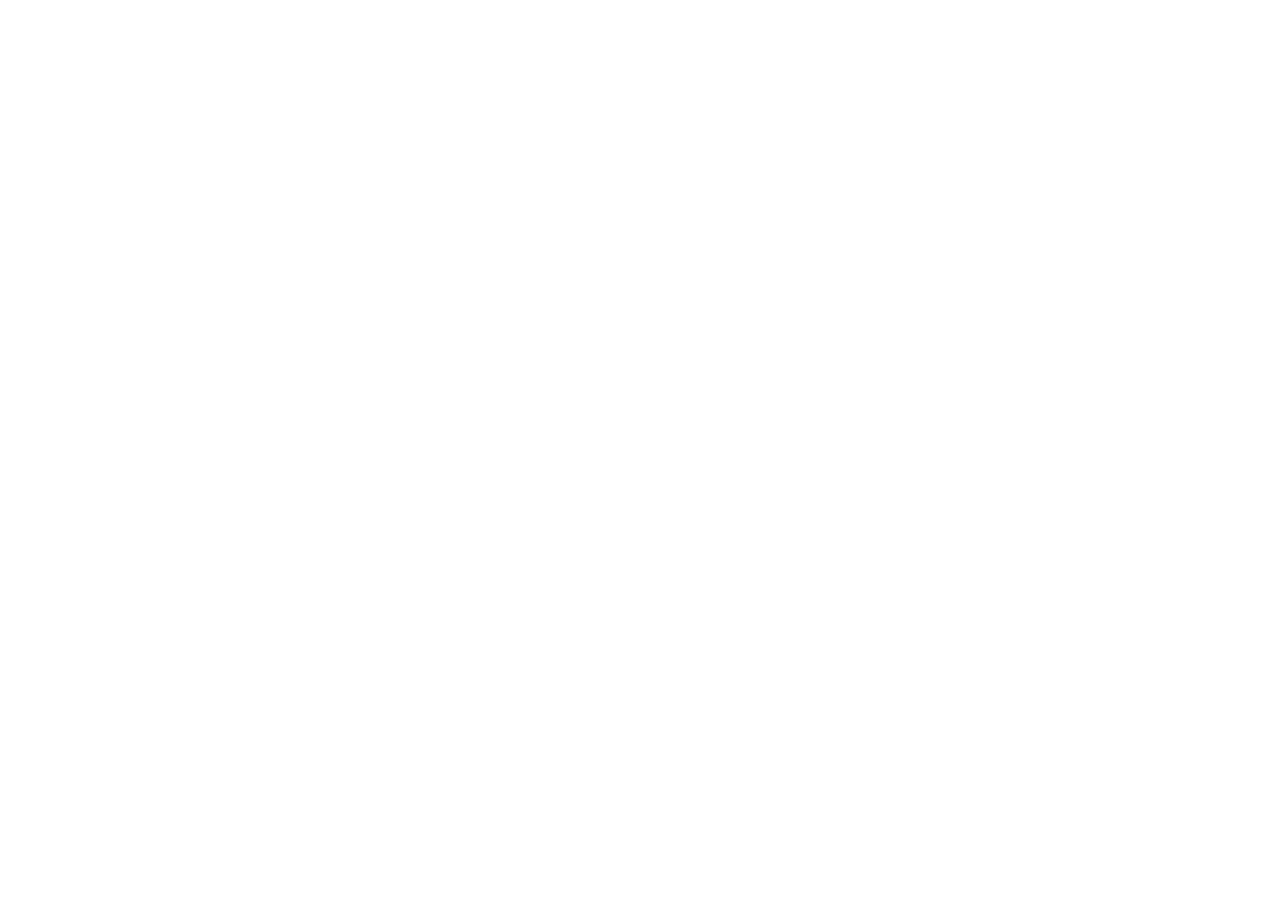
==== index.html @ 7480af4b "primeiro commit do HTML" ====
<!DOCTYPE html>
<html lang="en">
<head>
    <meta charset="UTF-8">
    <meta name="viewport" content="width=device-width, initial-scale=1.0">
    <title>Feedback</title>
</head>
<body>
    
</body>
</html>
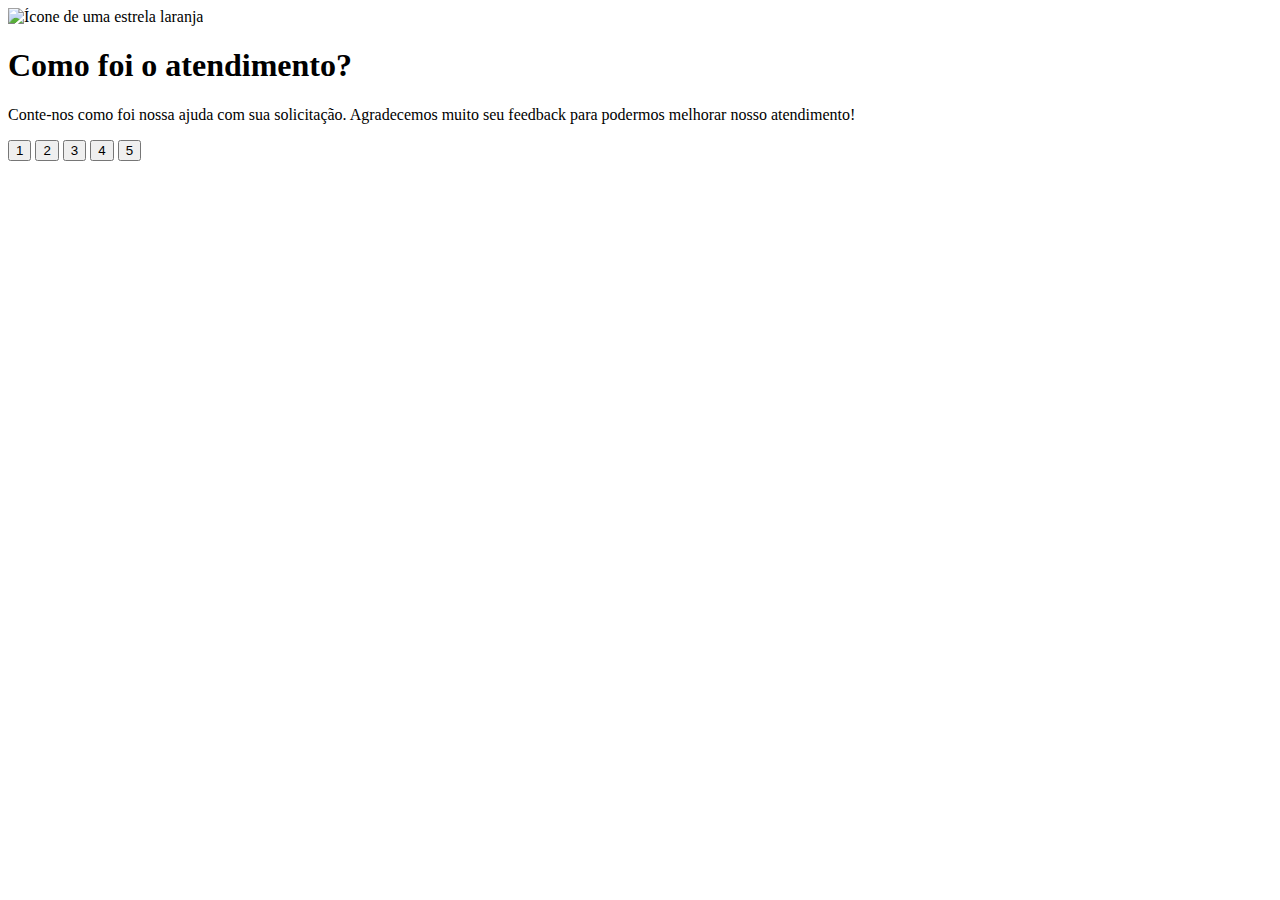
==== commit 685189fa: "Segundo Commit do HTML" ====
--- a/index.html
+++ b/index.html
@@ -6,6 +6,22 @@
     <title>Feedback</title>
 </head>
 <body>
-    
+    <div class="card">
+        <div>
+            <img src="./images/icon-star.svg" alt="Ícone de uma estrela laranja">
+        </div>
+
+        <h1>Como foi o atendimento?</h1>
+
+        <p>Conte-nos como foi nossa ajuda com sua solicitação. Agradecemos muito seu feedback para podermos melhorar nosso atendimento!</p>
+
+        <div>
+            <button>1</button>
+            <button>2</button>
+            <button>3</button>
+            <button>4</button>
+            <button>5</button>
+        </div>
+    </div>
 </body>
 </html>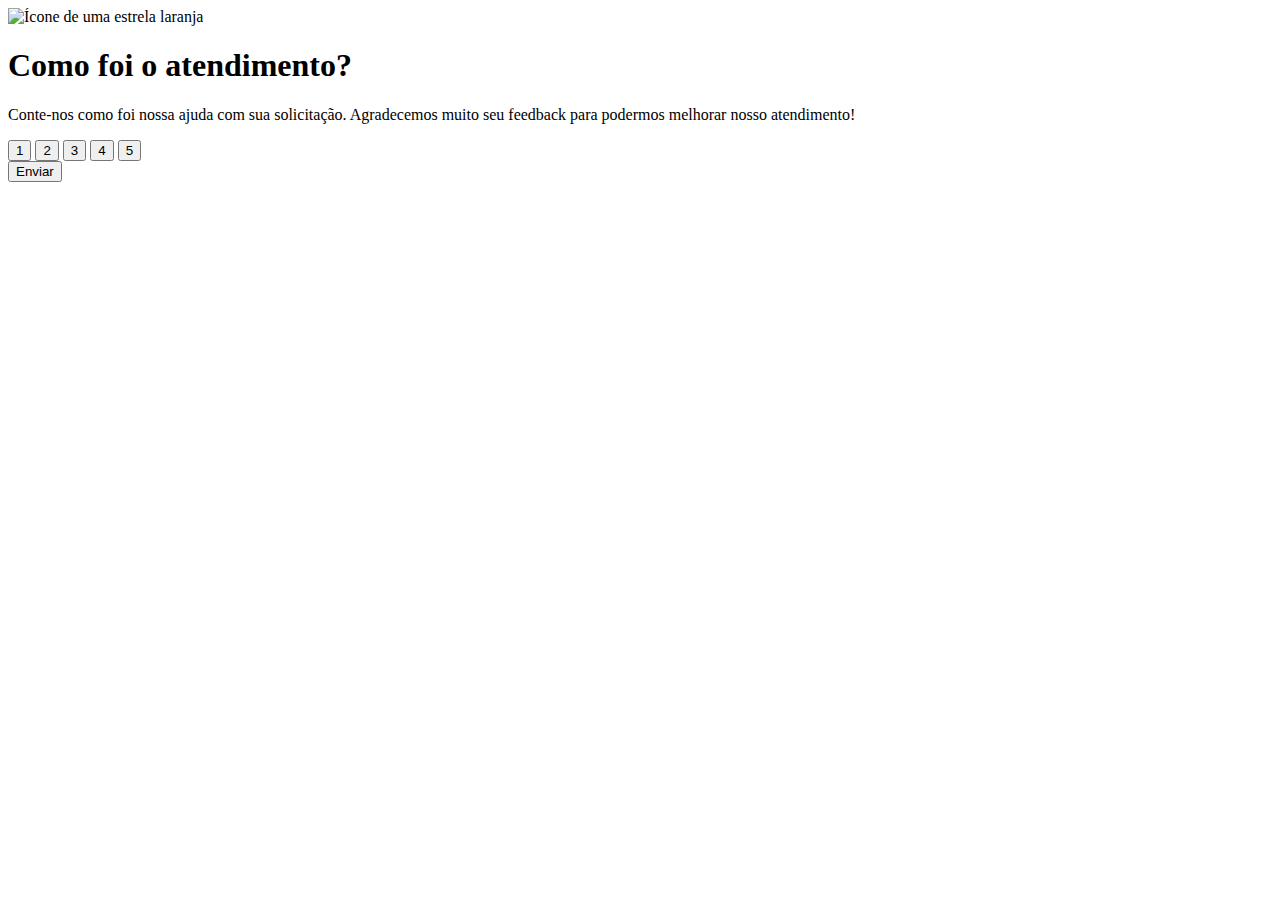
==== commit da2a0dc2: "Terceiro commit do HTML" ====
--- a/index.html
+++ b/index.html
@@ -7,7 +7,7 @@
 </head>
 <body>
     <div class="card">
-        <div>
+        <div class="estrela">
             <img src="./images/icon-star.svg" alt="Ícone de uma estrela laranja">
         </div>
 
@@ -15,13 +15,15 @@
 
         <p>Conte-nos como foi nossa ajuda com sua solicitação. Agradecemos muito seu feedback para podermos melhorar nosso atendimento!</p>
 
-        <div>
+        <div class="notas">
             <button>1</button>
             <button>2</button>
             <button>3</button>
             <button>4</button>
             <button>5</button>
         </div>
+
+        <button>Enviar</button>
     </div>
 </body>
 </html>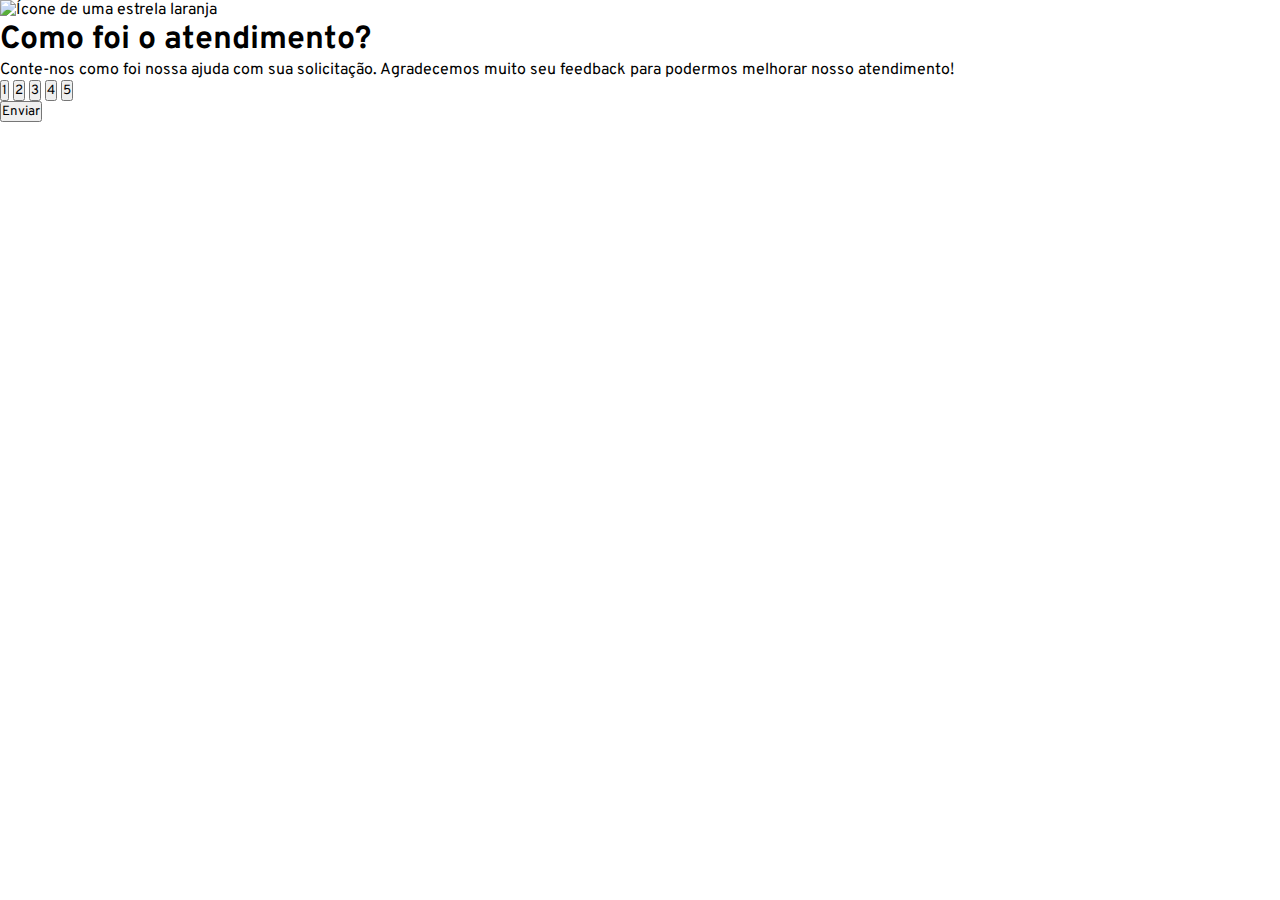
==== commit 09f312c1: "Quarto commit do HTML e primeiro commit do CSS" ====
--- a/index.html
+++ b/index.html
@@ -3,6 +3,10 @@
 <head>
     <meta charset="UTF-8">
     <meta name="viewport" content="width=device-width, initial-scale=1.0">
+    <link rel="stylesheet" href="style.css">
+    <link rel="preconnect" href="https://fonts.googleapis.com">
+    <link rel="preconnect" href="https://fonts.gstatic.com" crossorigin>
+    <link href="https://fonts.googleapis.com/css2?family=Overpass:ital,wght@0,100..900;1,100..900&display=swap" rel="stylesheet">
     <title>Feedback</title>
 </head>
 <body>
--- a/style.css
+++ b/style.css
@@ -0,0 +1,9 @@
+* {
+    margin: 0;
+
+    padding: 0;
+
+    box-sizing: border-box;
+
+    font-family: "Overpass", sans-serif;
+}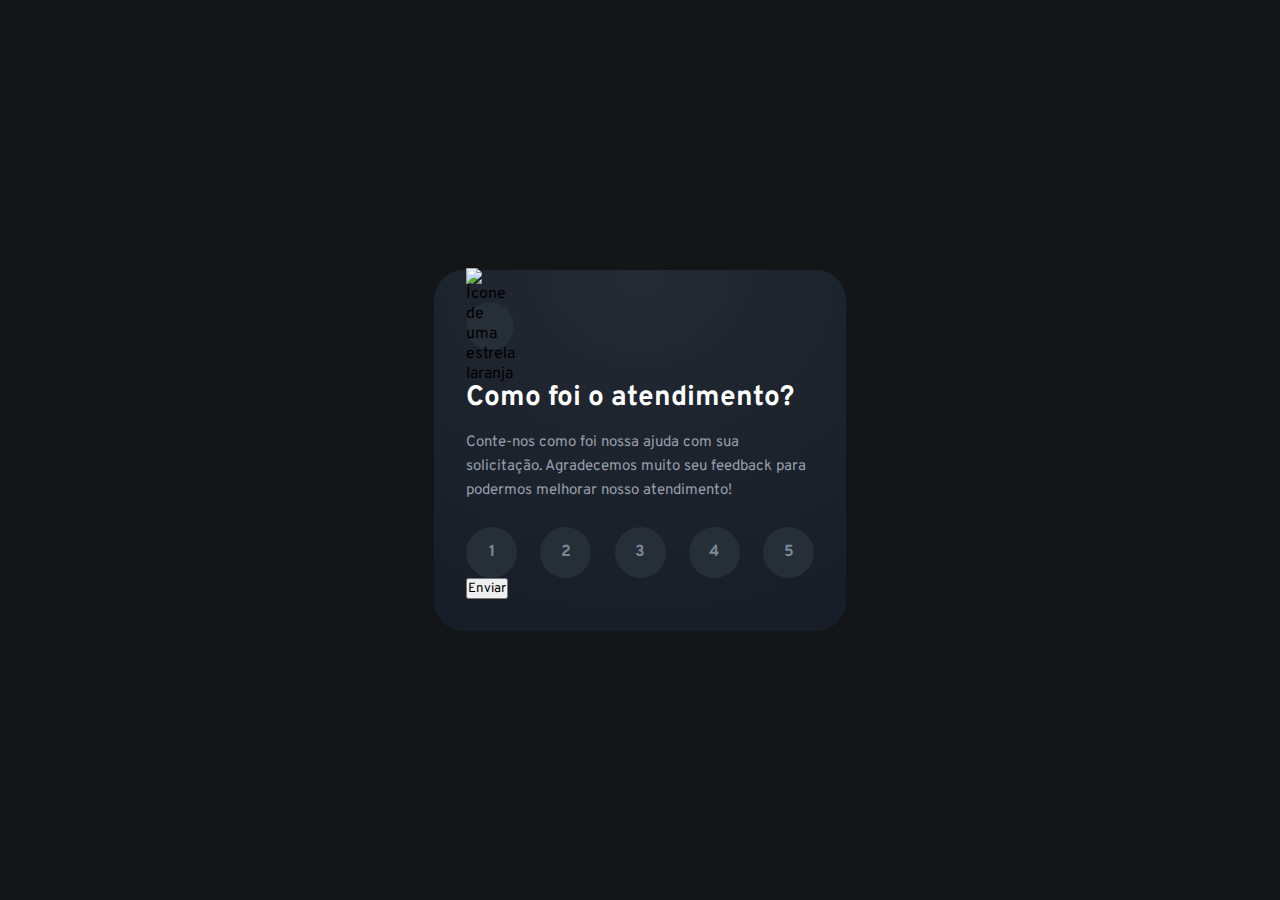
==== commit d7d7e126: "quinto commit do CSS" ====
--- a/index.html
+++ b/index.html
@@ -19,7 +19,7 @@
 
         <p>Conte-nos como foi nossa ajuda com sua solicitação. Agradecemos muito seu feedback para podermos melhorar nosso atendimento!</p>
 
-        <div class="notas">
+        <div class="botoes">
             <button>1</button>
             <button>2</button>
             <button>3</button>
--- a/style.css
+++ b/style.css
@@ -1,9 +1,82 @@
 * {
     margin: 0;
+    padding: 0;
+    box-sizing: border-box;
+    font-family: "Overpass", sans-serif;
+    -webkit-font-smoothing: antialiased;
+}
 
-    padding: 0;
+:root {
+    --dark-blue: #262E38;
+    --light-grey: #969FAD;
+    --medium-grey: #7C8798; 
+    --orange: #FC7614;
+    --white: #FFF;
+    --very-dark-blue: #131518;
+    --black-gradient: radial-gradient(98.96% 98.96% at 50% 0%, #232A34 0%, #181E27 100%);
+}
 
-    box-sizing: border-box;
+body {
+    background-color: var(--very-dark-blue);
+    height: 100svh;
 
-    font-family: "Overpass", sans-serif;
+    display: flex;
+    justify-content: center;
+    align-items: center;
+}
+
+.card {
+    background: var(--black-gradient);
+    max-width: 412px;
+    padding: 32px;
+    border-radius: 30px;
+}
+
+.estrela {
+    background-color: var(--dark-blue);
+    width: 48px;
+    height: 48px;
+
+    display: flex;
+    justify-content: center;
+    align-items: center;
+
+    border-radius: 50%;
+
+    margin-bottom: 30px;
+}
+
+.card h1 {
+    color: var(--white);
+    font-size: 28px;
+    margin-bottom: 15px;
+}
+
+.card p {
+    color: var(--light-grey);
+    font-size: 15px;
+    line-height: 24px;
+    margin-bottom: 24px;
+}
+
+.botoes {
+    display: flex;
+    justify-content: space-between;
+    
+}
+
+.botoes button {
+    width: 51px;
+    height: 51px;
+    font-size: 16px;
+    font-weight: 700;
+    line-height: 24px;
+    border-radius: 50%;
+    border: none;
+    color: var(--medium-grey);
+    background-color: var(--dark-blue);
+}
+
+.botoes button:hover {
+    
 }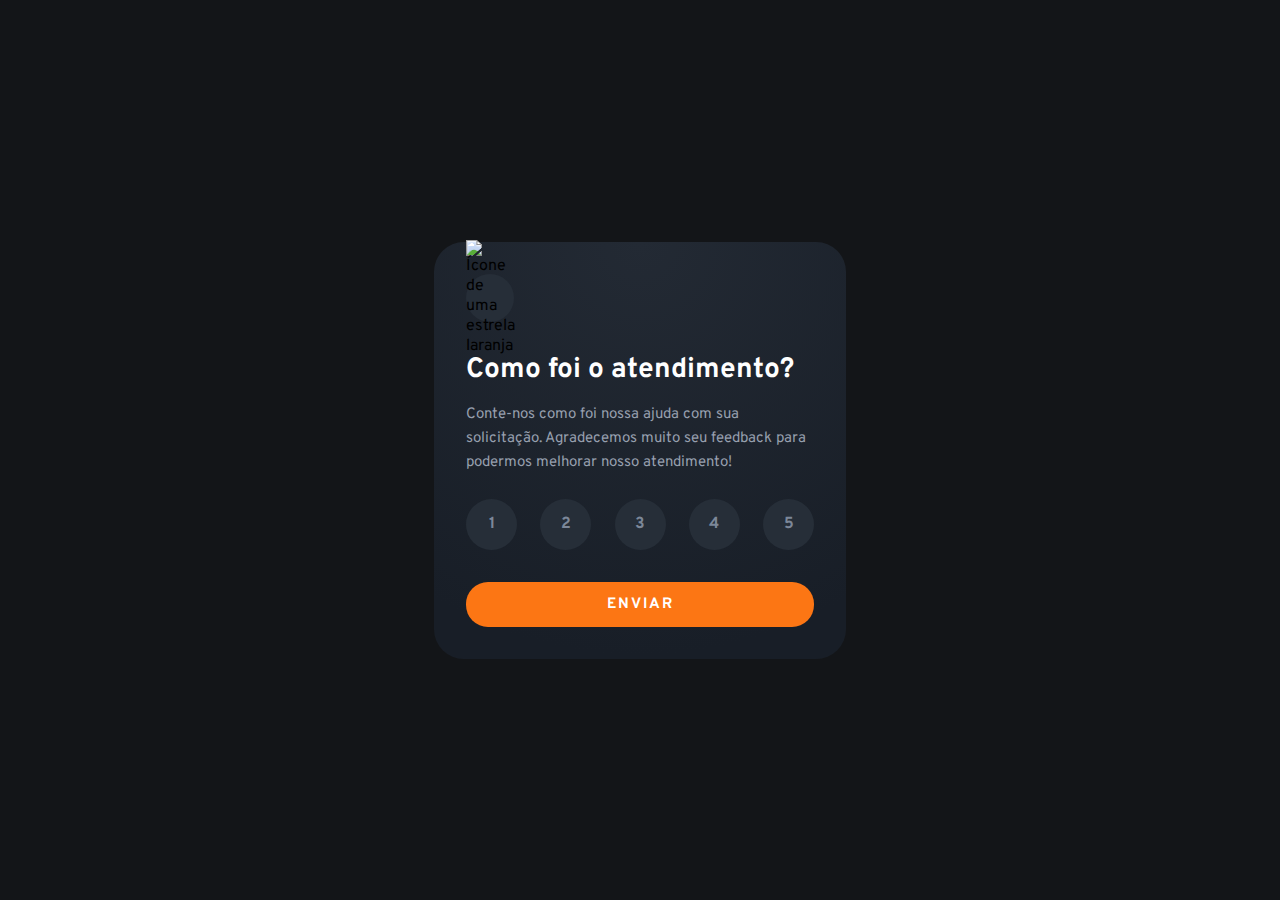
==== commit aed32d6d: "quinto commit do HTML e sétimo commit do CSS" ====
--- a/index.html
+++ b/index.html
@@ -27,7 +27,7 @@
             <button>5</button>
         </div>
 
-        <button>Enviar</button>
+        <a href="">Enviar</a>
     </div>
 </body>
 </html>--- a/style.css
+++ b/style.css
@@ -62,7 +62,7 @@
 .botoes {
     display: flex;
     justify-content: space-between;
-    
+    margin-bottom: 32px;
 }
 
 .botoes button {
@@ -75,8 +75,42 @@
     border: none;
     color: var(--medium-grey);
     background-color: var(--dark-blue);
+
+    transition: all ease-in-out 0.3s;
 }
 
 .botoes button:hover {
-    
+    color: var(--white);
+    background-color: var(--orange);
+    cursor: pointer;
+}
+
+.botoes button:focus {
+    color: var(--white);
+    background-color: var(--light-grey);
+}
+
+.card > a {
+    display: block;
+    width: 100%;
+    padding: 13px;
+    background-color: var(--orange);
+    border: none;
+    border-radius: 22px;
+
+    font-size: 15px;
+    font-weight: 700;
+    text-transform: uppercase;
+    letter-spacing: 2px;
+    color: var(--white);
+    text-align: center;
+    text-decoration: none;
+
+    transition: all ease-in-out 0.3s;
+}
+
+.card > a:hover {
+    color: var(--orange);
+    background-color: var(--white);
+    cursor: pointer;
 }